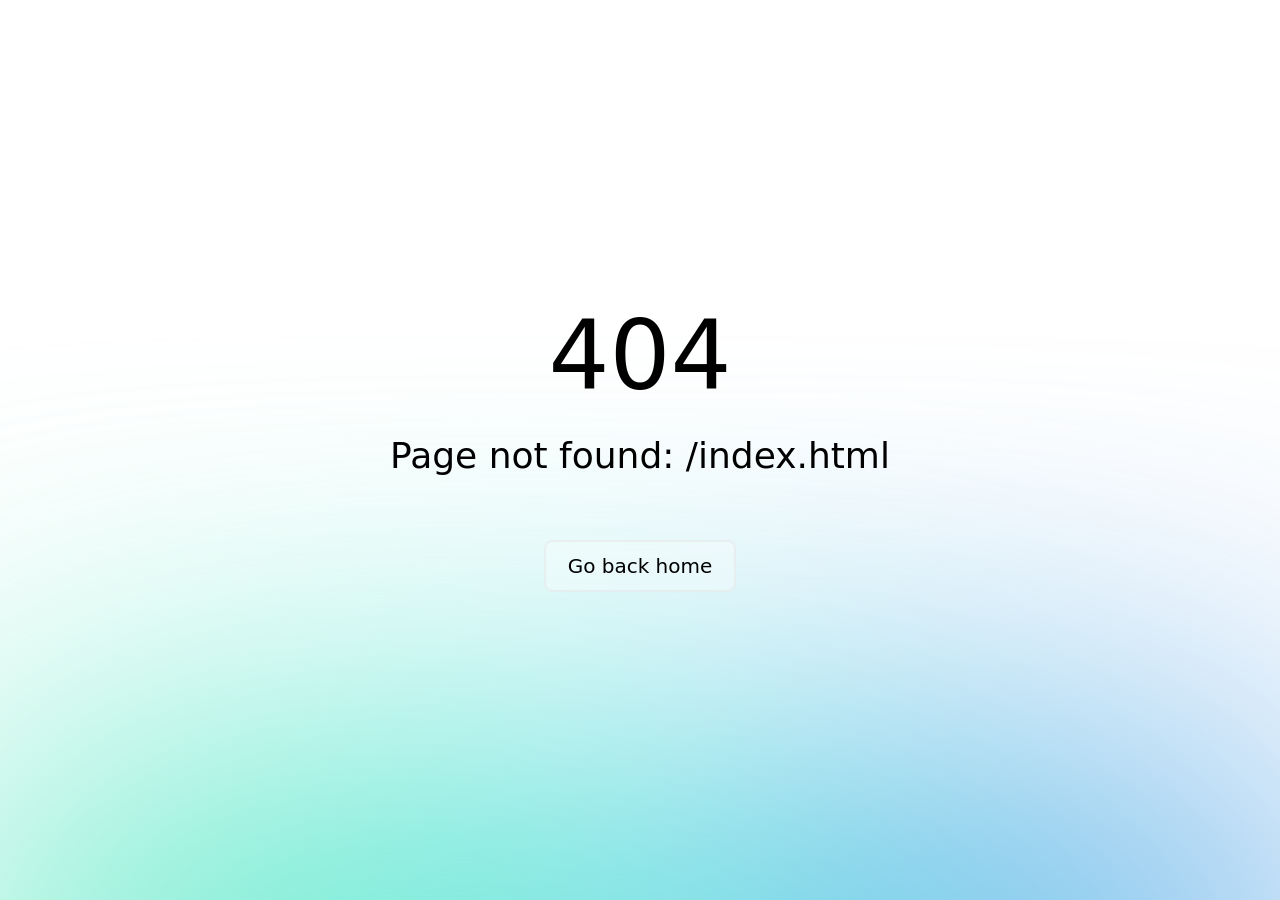
==== index.html @ 63c31cb6 "Update index.html" ====
<!DOCTYPE html><html><head><meta charset="utf-8">
<meta name="viewport" content="width=device-width, initial-scale=1">
<link rel="stylesheet" href="_nuxt/entry.COpcAZkl.css">
<link rel="stylesheet" href="_nuxt/swiper-vue.Bs3d9ZnH.css">
<link rel="modulepreload" as="script" crossorigin href="_nuxt/CPIMTh_-.js">
<link rel="modulepreload" as="script" crossorigin href="_nuxt/CS_v0reC.js">
<link rel="prefetch" as="style" href="_nuxt/default.CSQYp1aR.css">
<link rel="prefetch" as="script" crossorigin href="_nuxt/lCI7fmPB.js">
<link rel="prefetch" as="script" crossorigin href="_nuxt/BzjI3Yoo.js">
<link rel="prefetch" as="script" crossorigin href="_nuxt/MFbvjeHC.js">
<link rel="prefetch" as="style" href="_nuxt/error-404.JekaaCis.css">
<link rel="prefetch" as="script" crossorigin href="_nuxt/CwmjLkwE.js">
<link rel="prefetch" as="script" crossorigin href="_nuxt/D7t2mj_N.js">
<link rel="prefetch" as="script" crossorigin href="_nuxt/DlAUqK2U.js">
<link rel="prefetch" as="style" href="_nuxt/error-500.CNP9nqm1.css">
<link rel="prefetch" as="script" crossorigin href="_nuxt/DkoSssVZ.js">
<script type="module" src="_nuxt/CPIMTh_-.js" crossorigin></script></head><body><div id="__nuxt"></div><div id="teleports"></div><script type="application/json" id="__NUXT_DATA__" data-ssr="false">[{"_errors":1,"serverRendered":2,"data":3,"state":4,"once":5},{},false,{},{},["Set"]]</script>
<script>window.__NUXT__={};window.__NUXT__.config={public:{},app:{baseURL:"/",buildAssetsDir:"/_nuxt/",cdnURL:""}}</script></body></html>
---- _nuxt/entry.COpcAZkl.css ----
*,
:after,
:before {
    --un-rotate: 0;
    --un-rotate-x: 0;
    --un-rotate-y: 0;
    --un-rotate-z: 0;
    --un-scale-x: 1;
    --un-scale-y: 1;
    --un-scale-z: 1;
    --un-skew-x: 0;
    --un-skew-y: 0;
    --un-translate-x: 0;
    --un-translate-y: 0;
    --un-translate-z: 0;
    --un-pan-x: ;
    --un-pan-y: ;
    --un-pinch-zoom: ;
    --un-scroll-snap-strictness: proximity;
    --un-ordinal: ;
    --un-slashed-zero: ;
    --un-numeric-figure: ;
    --un-numeric-spacing: ;
    --un-numeric-fraction: ;
    --un-border-spacing-x: 0;
    --un-border-spacing-y: 0;
    --un-ring-offset-shadow: 0 0 transparent;
    --un-ring-shadow: 0 0 transparent;
    --un-shadow-inset: ;
    --un-shadow: 0 0 transparent;
    --un-ring-inset: ;
    --un-ring-offset-width: 0px;
    --un-ring-offset-color: #fff;
    --un-ring-width: 0px;
    --un-ring-color: rgba(147, 197, 253, .5);
    --un-blur: ;
    --un-brightness: ;
    --un-contrast: ;
    --un-drop-shadow: ;
    --un-grayscale: ;
    --un-hue-rotate: ;
    --un-invert: ;
    --un-saturate: ;
    --un-sepia: ;
    --un-backdrop-blur: ;
    --un-backdrop-brightness: ;
    --un-backdrop-contrast: ;
    --un-backdrop-grayscale: ;
    --un-backdrop-hue-rotate: ;
    --un-backdrop-invert: ;
    --un-backdrop-opacity: ;
    --un-backdrop-saturate: ;
    --un-backdrop-sepia:
}

::backdrop {
    --un-rotate: 0;
    --un-rotate-x: 0;
    --un-rotate-y: 0;
    --un-rotate-z: 0;
    --un-scale-x: 1;
    --un-scale-y: 1;
    --un-scale-z: 1;
    --un-skew-x: 0;
    --un-skew-y: 0;
    --un-translate-x: 0;
    --un-translate-y: 0;
    --un-translate-z: 0;
    --un-pan-x: ;
    --un-pan-y: ;
    --un-pinch-zoom: ;
    --un-scroll-snap-strictness: proximity;
    --un-ordinal: ;
    --un-slashed-zero: ;
    --un-numeric-figure: ;
    --un-numeric-spacing: ;
    --un-numeric-fraction: ;
    --un-border-spacing-x: 0;
    --un-border-spacing-y: 0;
    --un-ring-offset-shadow: 0 0 transparent;
    --un-ring-shadow: 0 0 transparent;
    --un-shadow-inset: ;
    --un-shadow: 0 0 transparent;
    --un-ring-inset: ;
    --un-ring-offset-width: 0px;
    --un-ring-offset-color: #fff;
    --un-ring-width: 0px;
    --un-ring-color: rgba(147, 197, 253, .5);
    --un-blur: ;
    --un-brightness: ;
    --un-contrast: ;
    --un-drop-shadow: ;
    --un-grayscale: ;
    --un-hue-rotate: ;
    --un-invert: ;
    --un-saturate: ;
    --un-sepia: ;
    --un-backdrop-blur: ;
    --un-backdrop-brightness: ;
    --un-backdrop-contrast: ;
    --un-backdrop-grayscale: ;
    --un-backdrop-hue-rotate: ;
    --un-backdrop-invert: ;
    --un-backdrop-opacity: ;
    --un-backdrop-saturate: ;
    --un-backdrop-sepia:
}

.absolute {
    position: absolute
}

.fixed {
    position: fixed
}

.relative {
    position: relative
}

.-bottom-1\/2 {
    bottom: -50%
}

.left-0 {
    left: 0
}

.right-0 {
    right: 0
}

.z-10 {
    z-index: 10
}

.z-20 {
    z-index: 20
}

.grid {
    display: grid
}

.grid-cols-2 {
    grid-template-columns: repeat(2, minmax(0, 1fr))
}

.grid-cols-3 {
    grid-template-columns: repeat(3, minmax(0, 1fr))
}

.float-right {
    float: right
}

.m-0 {
    margin: 0
}

.m-3 {
    margin: .75rem
}

.m20\.951 {
    margin: 5.23775rem
}

.m21\.318 {
    margin: 5.3295rem
}

.mx-2 {
    margin-left: .5rem;
    margin-right: .5rem
}

.mx-3 {
    margin-left: .75rem;
    margin-right: .75rem
}

.mx-7 {
    margin-left: 1.75rem;
    margin-right: 1.75rem
}

.mx-auto {
    margin-left: auto;
    margin-right: auto
}

.my-1 {
    margin-bottom: .25rem;
    margin-top: .25rem
}

.my-2 {
    margin-bottom: .5rem;
    margin-top: .5rem
}

.my-3 {
    margin-bottom: .75rem;
    margin-top: .75rem
}

.my-5 {
    margin-bottom: 1.25rem;
    margin-top: 1.25rem
}

.mb-0 {
    margin-bottom: 0
}

.mb-1 {
    margin-bottom: .25rem
}

.mb-16 {
    margin-bottom: 4rem
}

.mb-2 {
    margin-bottom: .5rem
}

.mb-3 {
    margin-bottom: .75rem
}

.mb-4 {
    margin-bottom: 1rem
}

.mb-6 {
    margin-bottom: 1.5rem
}

.mb-8 {
    margin-bottom: 2rem
}

.me {
    margin-inline-end: 1rem
}

.me-1 {
    margin-inline-end: .25rem
}

.me-2 {
    margin-inline-end: .5rem
}

.me-3 {
    margin-inline-end: .75rem
}

.ms-1 {
    margin-inline-start: .25rem
}

.ms-2 {
    margin-inline-start: .5rem
}

.ms-3 {
    margin-inline-start: .75rem
}

.ms-7 {
    margin-inline-start: 1.75rem
}

.ms-8 {
    margin-inline-start: 2rem
}

.mt-0 {
    margin-top: 0
}

.mt-1 {
    margin-top: .25rem
}

.mt-2 {
    margin-top: .5rem
}

.mt-3 {
    margin-top: .75rem
}

.mt-4 {
    margin-top: 1rem
}

.mt-6 {
    margin-top: 1.5rem
}

.mt-7 {
    margin-top: 1.75rem
}

.block {
    display: block
}

.hidden {
    display: none
}

.h-1\/2 {
    height: 50%
}

.h-auto {
    height: auto
}

.h-screen {
    height: 100vh
}

.h1 {
    height: .25rem
}

.max-w-520px {
    max-width: 520px
}

.min-h-screen {
    min-height: 100vh
}

.w-1\/4 {
    width: 25%
}

.w-full {
    width: 100%
}

.flex {
    display: flex
}

.inline-flex {
    display: inline-flex
}

.flex-1 {
    flex: 1 1 0%
}

.flex-col {
    flex-direction: column
}

.transform {
    transform: translate(var(--un-translate-x)) translateY(var(--un-translate-y)) translateZ(var(--un-translate-z)) rotate(var(--un-rotate)) rotateX(var(--un-rotate-x)) rotateY(var(--un-rotate-y)) rotate(var(--un-rotate-z)) skew(var(--un-skew-x)) skewY(var(--un-skew-y)) scaleX(var(--un-scale-x)) scaleY(var(--un-scale-y)) scaleZ(var(--un-scale-z))
}

.cursor-pointer {
    cursor: pointer
}

.place-content-center {
    place-content: center
}

.items-center {
    align-items: center
}

.justify-center {
    justify-content: center
}

.justify-between {
    justify-content: space-between
}

.justify-around {
    justify-content: space-around
}

.gap-3 {
    gap: .75rem
}

.overflow-hidden {
    overflow: hidden
}

.overflow-y-auto {
    overflow-y: auto
}

.break-all {
    word-break: break-all
}

.border {
    border-width: 1px
}

.border-2 {
    border-width: 2px
}

.border-gray {
    --un-border-opacity: 1;
    border-color: rgba(156, 163, 175, var(--un-border-opacity))
}

.border-pink {
    --un-border-opacity: 1;
    border-color: rgba(244, 114, 182, var(--un-border-opacity))
}

.rounded-sm {
    border-radius: .125rem
}

.rounded-t-md {
    border-top-left-radius: .375rem;
    border-top-right-radius: .375rem
}

.border-solid {
    border-style: solid
}

.bg-black\/5 {
    background-color: #0000000d
}

.bg-gray-50 {
    --un-bg-opacity: 1;
    background-color: rgba(249, 250, 251, var(--un-bg-opacity))
}

.bg-pink-400 {
    --un-bg-opacity: 1;
    background-color: rgba(244, 114, 182, var(--un-bg-opacity))
}

.bg-white {
    --un-bg-opacity: 1;
    background-color: rgba(255, 255, 255, var(--un-bg-opacity))
}

.dark .dark\:bg-black {
    --un-bg-opacity: 1;
    background-color: rgba(0, 0, 0, var(--un-bg-opacity))
}

.dark .dark\:bg-white\/10 {
    background-color: #ffffff1a
}

.hover\:bg-gray-100:hover {
    --un-bg-opacity: 1;
    background-color: rgba(243, 244, 246, var(--un-bg-opacity))
}

.object-contain {
    -o-object-fit: contain;
    object-fit: contain
}

.p-0 {
    padding: 0
}

.p-1 {
    padding: .25rem
}

.p-2 {
    padding: .5rem
}

.p-8 {
    padding: 2rem
}

.px-1 {
    padding-left: .25rem;
    padding-right: .25rem
}

.px-10 {
    padding-left: 2.5rem;
    padding-right: 2.5rem
}

.px-2 {
    padding-left: .5rem;
    padding-right: .5rem
}

.px-4 {
    padding-left: 1rem;
    padding-right: 1rem
}

.px-5 {
    padding-left: 1.25rem;
    padding-right: 1.25rem
}

.px-8 {
    padding-left: 2rem;
    padding-right: 2rem
}

.py-2 {
    padding-bottom: .5rem;
    padding-top: .5rem
}

.py-3 {
    padding-top: .75rem
}

.pb-3,
.py-3 {
    padding-bottom: .75rem
}

.pt-14 {
    padding-top: 3.5rem
}

.pt-3 {
    padding-top: .75rem
}

.text-center {
    text-align: center
}

.text-left {
    text-align: left
}

.text-justify {
    text-align: justify
}

.text-wrap {
    text-wrap: wrap
}

.text-6xl {
    font-size: 3.75rem;
    line-height: 1
}

.text-8xl {
    font-size: 6rem;
    line-height: 1
}

.text-xl {
    font-size: 1.25rem;
    line-height: 1.75rem
}

.font-size-2\.5 {
    font-size: .625rem
}

.font-size-3 {
    font-size: .75rem
}

.font-size-4 {
    font-size: 1rem
}

.font-600 {
    font-weight: 600
}

.font-light {
    font-weight: 300
}

.font-medium {
    font-weight: 500
}

.fw-bold {
    font-weight: 700
}

.leading-tight {
    line-height: 1.25
}

.font-sans {
    font-family: ui-sans-serif, system-ui, -apple-system, BlinkMacSystemFont, Segoe UI, Roboto, Helvetica Neue, Arial, Noto Sans, sans-serif, Apple Color Emoji, Segoe UI Emoji, Segoe UI Symbol, Noto Color Emoji
}

.c-pink,
.text-pink-400 {
    --un-text-opacity: 1;
    color: rgba(244, 114, 182, var(--un-text-opacity))
}

.c-yellow {
    --un-text-opacity: 1;
    color: rgba(250, 204, 21, var(--un-text-opacity))
}

.dark .dark\:text-white,
.text-white {
    --un-text-opacity: 1;
    color: rgba(255, 255, 255, var(--un-text-opacity))
}

.text-black {
    --un-text-opacity: 1;
    color: rgba(0, 0, 0, var(--un-text-opacity))
}

.text-blue {
    --un-text-opacity: 1;
    color: rgba(96, 165, 250, var(--un-text-opacity))
}

.text-gray-500 {
    --un-text-opacity: 1;
    color: rgba(107, 114, 128, var(--un-text-opacity))
}

.hover\:text-gray-900:hover {
    --un-text-opacity: 1;
    color: rgba(17, 24, 39, var(--un-text-opacity))
}

.antialiased {
    -webkit-font-smoothing: antialiased;
    -moz-osx-font-smoothing: grayscale;
    font-smoothing: grayscale
}

.text-shadow {
    --un-text-shadow: 0 0 1px var(--un-text-shadow-color, rgba(0, 0, 0, .2)), 0 0 1px var(--un-text-shadow-color, rgba(1, 0, 5, .1));
    text-shadow: var(--un-text-shadow)
}

.shadow-inset {
    --un-shadow-inset: inset
}

.outline {
    outline-style: solid
}

.transition {
    transition-duration: .15s;
    transition-property: color, background-color, border-color, outline-color, text-decoration-color, fill, stroke, opacity, box-shadow, transform, filter, -webkit-backdrop-filter;
    transition-property: color, background-color, border-color, outline-color, text-decoration-color, fill, stroke, opacity, box-shadow, transform, filter, backdrop-filter;
    transition-property: color, background-color, border-color, outline-color, text-decoration-color, fill, stroke, opacity, box-shadow, transform, filter, backdrop-filter, -webkit-backdrop-filter;
    transition-timing-function: cubic-bezier(.4, 0, .2, 1)
}

.ease-in-out {
    transition-timing-function: cubic-bezier(.4, 0, .2, 1)
}

@media (min-width:640px) {
    .sm\:grid-cols-2 {
        grid-template-columns: repeat(2, minmax(0, 1fr))
    }

    .sm\:grid-cols-3 {
        grid-template-columns: repeat(3, minmax(0, 1fr))
    }

    .sm\:px-0 {
        padding-left: 0;
        padding-right: 0
    }

    .sm\:px-6 {
        padding-left: 1.5rem;
        padding-right: 1.5rem
    }

    .sm\:py-3 {
        padding-bottom: .75rem;
        padding-top: .75rem
    }

    .sm\:text-2xl {
        font-size: 1.5rem;
        line-height: 2rem
    }

    .sm\:text-4xl {
        font-size: 2.25rem;
        line-height: 2.5rem
    }

    .sm\:text-8xl {
        font-size: 6rem;
        line-height: 1
    }

    .sm\:text-xl {
        font-size: 1.25rem;
        line-height: 1.75rem
    }
}

@media (min-width:768px) {
    .md\:grid-cols-2 {
        grid-template-columns: repeat(2, minmax(0, 1fr))
    }

    .md\:grid-cols-3 {
        grid-template-columns: repeat(3, minmax(0, 1fr))
    }
}

@media (min-width:1024px) {
    .lg\:grid-cols-2 {
        grid-template-columns: repeat(2, minmax(0, 1fr))
    }

    .lg\:grid-cols-3 {
        grid-template-columns: repeat(3, minmax(0, 1fr))
    }
}

@media (min-width:1280px) {
    .xl\:grid-cols-2 {
        grid-template-columns: repeat(2, minmax(0, 1fr))
    }

    .xl\:grid-cols-3 {
        grid-template-columns: repeat(3, minmax(0, 1fr))
    }
}

:host,
:root {
    --van-black: #000;
    --van-white: #fff;
    --van-gray-1: #f7f8fa;
    --van-gray-2: #f2f3f5;
    --van-gray-3: #ebedf0;
    --van-gray-4: #dcdee0;
    --van-gray-5: #c8c9cc;
    --van-gray-6: #969799;
    --van-gray-7: #646566;
    --van-gray-8: #323233;
    --van-red: #ee0a24;
    --van-blue: #1989fa;
    --van-orange: #ff976a;
    --van-orange-dark: #ed6a0c;
    --van-orange-light: #fffbe8;
    --van-green: #07c160;
    --van-gradient-red: linear-gradient(90deg, #ff6034, #ee0a24);
    --van-gradient-orange: linear-gradient(90deg, #ffd01e, #ff8917);
    --van-primary-color: var(--van-blue);
    --van-success-color: var(--van-green);
    --van-danger-color: var(--van-red);
    --van-warning-color: var(--van-orange);
    --van-text-color: var(--van-gray-8);
    --van-text-color-2: var(--van-gray-6);
    --van-text-color-3: var(--van-gray-5);
    --van-active-color: var(--van-gray-2);
    --van-active-opacity: .6;
    --van-disabled-opacity: .5;
    --van-background: var(--van-gray-1);
    --van-background-2: var(--van-white);
    --van-background-3: var(--van-white);
    --van-padding-base: 4px;
    --van-padding-xs: 8px;
    --van-padding-sm: 12px;
    --van-padding-md: 16px;
    --van-padding-lg: 24px;
    --van-padding-xl: 32px;
    --van-font-bold: 600;
    --van-font-size-xs: 10px;
    --van-font-size-sm: 12px;
    --van-font-size-md: 14px;
    --van-font-size-lg: 16px;
    --van-line-height-xs: 14px;
    --van-line-height-sm: 18px;
    --van-line-height-md: 20px;
    --van-line-height-lg: 22px;
    --van-base-font: -apple-system, BlinkMacSystemFont, "Helvetica Neue", Helvetica, Segoe UI, Arial, Roboto, "PingFang SC", "miui", "Hiragino Sans GB", "Microsoft Yahei", sans-serif;
    --van-price-font: avenir-heavy, "PingFang SC", helvetica neue, arial, sans-serif;
    --van-duration-base: .3s;
    --van-duration-fast: .2s;
    --van-ease-out: ease-out;
    --van-ease-in: ease-in;
    --van-border-color: var(--van-gray-3);
    --van-border-width: 1px;
    --van-radius-sm: 2px;
    --van-radius-md: 4px;
    --van-radius-lg: 8px;
    --van-radius-max: 999px
}

.van-theme-dark {
    --van-text-color: #f5f5f5;
    --van-text-color-2: #707070;
    --van-text-color-3: #4d4d4d;
    --van-border-color: #3a3a3c;
    --van-active-color: #3a3a3c;
    --van-background: #000;
    --van-background-2: #1c1c1e;
    --van-background-3: #37363b
}

html {
    -webkit-tap-highlight-color: transparent
}

body {
    font-family: var(--van-base-font);
    margin: 0
}

a {
    text-decoration: none
}

button,
input,
textarea {
    color: inherit;
    font: inherit
}

[class*=van-]:focus,
a:focus,
button:focus,
input:focus,
textarea:focus {
    outline: none
}

ol,
ul {
    list-style: none;
    margin: 0;
    padding: 0
}

@keyframes van-slide-up-enter {
    0% {
        transform: translate3d(0, 100%, 0)
    }
}

@keyframes van-slide-up-leave {
    to {
        transform: translate3d(0, 100%, 0)
    }
}

@keyframes van-slide-down-enter {
    0% {
        transform: translate3d(0, -100%, 0)
    }
}

@keyframes van-slide-down-leave {
    to {
        transform: translate3d(0, -100%, 0)
    }
}

@keyframes van-slide-left-enter {
    0% {
        transform: translate3d(-100%, 0, 0)
    }
}

@keyframes van-slide-left-leave {
    to {
        transform: translate3d(-100%, 0, 0)
    }
}

@keyframes van-slide-right-enter {
    0% {
        transform: translate3d(100%, 0, 0)
    }
}

@keyframes van-slide-right-leave {
    to {
        transform: translate3d(100%, 0, 0)
    }
}

@keyframes van-fade-in {
    0% {
        opacity: 0
    }

    to {
        opacity: 1
    }
}

@keyframes van-fade-out {
    0% {
        opacity: 1
    }

    to {
        opacity: 0
    }
}

@keyframes van-rotate {
    0% {
        transform: rotate(0)
    }

    to {
        transform: rotate(1turn)
    }
}

.van-fade-enter-active {
    animation: var(--van-duration-base) van-fade-in both var(--van-ease-out)
}

.van-fade-leave-active {
    animation: var(--van-duration-base) van-fade-out both var(--van-ease-in)
}

.van-slide-up-enter-active {
    animation: van-slide-up-enter var(--van-duration-base) both var(--van-ease-out)
}

.van-slide-up-leave-active {
    animation: van-slide-up-leave var(--van-duration-base) both var(--van-ease-in)
}

.van-slide-down-enter-active {
    animation: van-slide-down-enter var(--van-duration-base) both var(--van-ease-out)
}

.van-slide-down-leave-active {
    animation: van-slide-down-leave var(--van-duration-base) both var(--van-ease-in)
}

.van-slide-left-enter-active {
    animation: van-slide-left-enter var(--van-duration-base) both var(--van-ease-out)
}

.van-slide-left-leave-active {
    animation: van-slide-left-leave var(--van-duration-base) both var(--van-ease-in)
}

.van-slide-right-enter-active {
    animation: van-slide-right-enter var(--van-duration-base) both var(--van-ease-out)
}

.van-slide-right-leave-active {
    animation: van-slide-right-leave var(--van-duration-base) both var(--van-ease-in)
}

.van-clearfix:after {
    clear: both;
    content: "";
    display: table
}

.van-ellipsis {
    overflow: hidden;
    text-overflow: ellipsis;
    white-space: nowrap
}

.van-multi-ellipsis--l2 {
    -webkit-line-clamp: 2
}

.van-multi-ellipsis--l2,
.van-multi-ellipsis--l3 {
    display: -webkit-box;
    line-break: anywhere;
    overflow: hidden;
    text-overflow: ellipsis;
    -webkit-box-orient: vertical
}

.van-multi-ellipsis--l3 {
    -webkit-line-clamp: 3
}

.van-safe-area-top {
    padding-top: env(safe-area-inset-top)
}

.van-safe-area-bottom {
    padding-bottom: env(safe-area-inset-bottom)
}

.van-haptics-feedback {
    cursor: pointer
}

.van-haptics-feedback:active {
    opacity: var(--van-active-opacity)
}

[class*=van-hairline]:after {
    border: 0 solid var(--van-border-color);
    bottom: -50%;
    box-sizing: border-box;
    content: " ";
    left: -50%;
    pointer-events: none;
    position: absolute;
    right: -50%;
    top: -50%;
    transform: scale(.5)
}

.van-hairline,
.van-hairline--bottom,
.van-hairline--left,
.van-hairline--right,
.van-hairline--surround,
.van-hairline--top,
.van-hairline--top-bottom {
    position: relative
}

.van-hairline--top:after {
    border-top-width: var(--van-border-width)
}

.van-hairline--left:after {
    border-left-width: var(--van-border-width)
}

.van-hairline--right:after {
    border-right-width: var(--van-border-width)
}

.van-hairline--bottom:after {
    border-bottom-width: var(--van-border-width)
}

.van-hairline--top-bottom:after,
.van-hairline-unset--top-bottom:after {
    border-width: var(--van-border-width) 0
}

.van-hairline--surround:after {
    border-width: var(--van-border-width)
}

:host,
:root {
    --van-badge-size: 16px;
    --van-badge-color: var(--van-white);
    --van-badge-padding: 0 3px;
    --van-badge-font-size: var(--van-font-size-sm);
    --van-badge-font-weight: var(--van-font-bold);
    --van-badge-border-width: var(--van-border-width);
    --van-badge-background: var(--van-danger-color);
    --van-badge-dot-color: var(--van-danger-color);
    --van-badge-dot-size: 8px;
    --van-badge-font: -apple-system-font, helvetica neue, arial, sans-serif
}

.van-badge {
    background: var(--van-badge-background);
    border: var(--van-badge-border-width) solid var(--van-background-2);
    border-radius: var(--van-radius-max);
    box-sizing: border-box;
    color: var(--van-badge-color);
    display: inline-block;
    font-family: var(--van-badge-font);
    font-size: var(--van-badge-font-size);
    font-weight: var(--van-badge-font-weight);
    line-height: 1.2;
    min-width: var(--van-badge-size);
    padding: var(--van-badge-padding);
    text-align: center
}

.van-badge--fixed {
    position: absolute;
    transform-origin: 100%
}

.van-badge--top-left {
    left: 0;
    top: 0;
    transform: translate(-50%, -50%)
}

.van-badge--top-right {
    right: 0;
    top: 0;
    transform: translate(50%, -50%)
}

.van-badge--bottom-left {
    bottom: 0;
    left: 0;
    transform: translate(-50%, 50%)
}

.van-badge--bottom-right {
    bottom: 0;
    right: 0;
    transform: translate(50%, 50%)
}

.van-badge--dot {
    background: var(--van-badge-dot-color);
    border: none;
    border-radius: 100%;
    height: var(--van-badge-dot-size);
    min-width: 0;
    padding: 0;
    width: var(--van-badge-dot-size)
}

.van-badge__wrapper {
    display: inline-block;
    position: relative
}

.van-icon {
    font: 14px/1 vant-icon;
    font: normal normal normal 14px/1 var(--van-icon-font-family, "vant-icon");
    font-size: inherit;
    position: relative;
    text-rendering: auto;
    -webkit-font-smoothing: antialiased
}

.van-icon,
.van-icon:before {
    display: inline-block
}

.van-icon-arrow-double-left:before {
    content: ""
}

.van-icon-arrow-double-right:before {
    content: ""
}

.van-icon-contact:before {
    content: ""
}

.van-icon-notes:before {
    content: ""
}

.van-icon-records:before {
    content: ""
}

.van-icon-cash-back-record:before {
    content: ""
}

.van-icon-newspaper:before {
    content: ""
}

.van-icon-discount:before {
    content: ""
}

.van-icon-completed:before {
    content: ""
}

.van-icon-user:before {
    content: ""
}

.van-icon-description:before {
    content: ""
}

.van-icon-list-switch:before {
    content: ""
}

.van-icon-list-switching:before {
    content: ""
}

.van-icon-link-o:before {
    content: ""
}

.van-icon-miniprogram-o:before {
    content: ""
}

.van-icon-qq:before {
    content: ""
}

.van-icon-wechat-moments:before {
    content: ""
}

.van-icon-weibo:before {
    content: ""
}

.van-icon-cash-o:before {
    content: ""
}

.van-icon-guide-o:before {
    content: ""
}

.van-icon-invitation:before {
    content: ""
}

.van-icon-shield-o:before {
    content: ""
}

.van-icon-exchange:before {
    content: ""
}

.van-icon-eye:before {
    content: ""
}

.van-icon-enlarge:before {
    content: ""
}

.van-icon-expand-o:before {
    content: ""
}

.van-icon-eye-o:before {
    content: ""
}

.van-icon-expand:before {
    content: ""
}

.van-icon-filter-o:before {
    content: ""
}

.van-icon-fire:before {
    content: ""
}

.van-icon-fail:before {
    content: ""
}

.van-icon-failure:before {
    content: ""
}

.van-icon-fire-o:before {
    content: ""
}

.van-icon-flag-o:before {
    content: ""
}

.van-icon-font:before {
    content: ""
}

.van-icon-font-o:before {
    content: ""
}

.van-icon-gem-o:before {
    content: ""
}

.van-icon-flower-o:before {
    content: ""
}

.van-icon-gem:before {
    content: ""
}

.van-icon-gift-card:before {
    content: ""
}

.van-icon-friends:before {
    content: ""
}

.van-icon-friends-o:before {
    content: ""
}

.van-icon-gold-coin:before {
    content: ""
}

.van-icon-gold-coin-o:before {
    content: ""
}

.van-icon-good-job-o:before {
    content: ""
}

.van-icon-gift:before {
    content: ""
}

.van-icon-gift-o:before {
    content: ""
}

.van-icon-gift-card-o:before {
    content: ""
}

.van-icon-good-job:before {
    content: ""
}

.van-icon-home-o:before {
    content: ""
}

.van-icon-goods-collect:before {
    content: ""
}

.van-icon-graphic:before {
    content: ""
}

.van-icon-goods-collect-o:before {
    content: ""
}

.van-icon-hot-o:before {
    content: ""
}

.van-icon-info:before {
    content: ""
}

.van-icon-hotel-o:before {
    content: ""
}

.van-icon-info-o:before {
    content: ""
}

.van-icon-hot-sale-o:before {
    content: ""
}

.van-icon-hot:before {
    content: ""
}

.van-icon-like:before {
    content: ""
}

.van-icon-idcard:before {
    content: ""
}

.van-icon-like-o:before {
    content: ""
}

.van-icon-hot-sale:before {
    content: ""
}

.van-icon-location-o:before {
    content: ""
}

.van-icon-location:before {
    content: ""
}

.van-icon-label:before {
    content: ""
}

.van-icon-lock:before {
    content: ""
}

.van-icon-label-o:before {
    content: ""
}

.van-icon-map-marked:before {
    content: ""
}

.van-icon-logistics:before {
    content: ""
}

.van-icon-manager:before {
    content: ""
}

.van-icon-more:before {
    content: ""
}

.van-icon-live:before {
    content: ""
}

.van-icon-manager-o:before {
    content: ""
}

.van-icon-medal:before {
    content: ""
}

.van-icon-more-o:before {
    content: ""
}

.van-icon-music-o:before {
    content: ""
}

.van-icon-music:before {
    content: ""
}

.van-icon-new-arrival-o:before {
    content: ""
}

.van-icon-medal-o:before {
    content: ""
}

.van-icon-new-o:before {
    content: ""
}

.van-icon-free-postage:before {
    content: ""
}

.van-icon-newspaper-o:before {
    content: ""
}

.van-icon-new-arrival:before {
    content: ""
}

.van-icon-minus:before {
    content: ""
}

.van-icon-orders-o:before {
    content: ""
}

.van-icon-new:before {
    content: ""
}

.van-icon-paid:before {
    content: ""
}

.van-icon-notes-o:before {
    content: ""
}

.van-icon-other-pay:before {
    content: ""
}

.van-icon-pause-circle:before {
    content: ""
}

.van-icon-pause:before {
    content: ""
}

.van-icon-pause-circle-o:before {
    content: ""
}

.van-icon-peer-pay:before {
    content: ""
}

.van-icon-pending-payment:before {
    content: ""
}

.van-icon-passed:before {
    content: ""
}

.van-icon-plus:before {
    content: ""
}

.van-icon-phone-circle-o:before {
    content: ""
}

.van-icon-phone-o:before {
    content: ""
}

.van-icon-printer:before {
    content: ""
}

.van-icon-photo-fail:before {
    content: ""
}

.van-icon-phone:before {
    content: ""
}

.van-icon-photo-o:before {
    content: ""
}

.van-icon-play-circle:before {
    content: ""
}

.van-icon-play:before {
    content: ""
}

.van-icon-phone-circle:before {
    content: ""
}

.van-icon-point-gift-o:before {
    content: ""
}

.van-icon-point-gift:before {
    content: ""
}

.van-icon-play-circle-o:before {
    content: ""
}

.van-icon-shrink:before {
    content: ""
}

.van-icon-photo:before {
    content: ""
}

.van-icon-qr:before {
    content: ""
}

.van-icon-qr-invalid:before {
    content: ""
}

.van-icon-question-o:before {
    content: ""
}

.van-icon-revoke:before {
    content: ""
}

.van-icon-replay:before {
    content: ""
}

.van-icon-service:before {
    content: ""
}

.van-icon-question:before {
    content: ""
}

.van-icon-search:before {
    content: ""
}

.van-icon-refund-o:before {
    content: ""
}

.van-icon-service-o:before {
    content: ""
}

.van-icon-scan:before {
    content: ""
}

.van-icon-share:before {
    content: ""
}

.van-icon-send-gift-o:before {
    content: ""
}

.van-icon-share-o:before {
    content: ""
}

.van-icon-setting:before {
    content: ""
}

.van-icon-points:before {
    content: ""
}

.van-icon-photograph:before {
    content: ""
}

.van-icon-shop:before {
    content: ""
}

.van-icon-shop-o:before {
    content: ""
}

.van-icon-shop-collect-o:before {
    content: ""
}

.van-icon-shop-collect:before {
    content: ""
}

.van-icon-smile:before {
    content: ""
}

.van-icon-shopping-cart-o:before {
    content: ""
}

.van-icon-sign:before {
    content: ""
}

.van-icon-sort:before {
    content: ""
}

.van-icon-star-o:before {
    content: ""
}

.van-icon-smile-comment-o:before {
    content: ""
}

.van-icon-stop:before {
    content: ""
}

.van-icon-stop-circle-o:before {
    content: ""
}

.van-icon-smile-o:before {
    content: ""
}

.van-icon-star:before {
    content: ""
}

.van-icon-success:before {
    content: ""
}

.van-icon-stop-circle:before {
    content: ""
}

.van-icon-records-o:before {
    content: ""
}

.van-icon-shopping-cart:before {
    content: ""
}

.van-icon-tosend:before {
    content: ""
}

.van-icon-todo-list:before {
    content: ""
}

.van-icon-thumb-circle-o:before {
    content: ""
}

.van-icon-thumb-circle:before {
    content: ""
}

.van-icon-umbrella-circle:before {
    content: ""
}

.van-icon-underway:before {
    content: ""
}

.van-icon-upgrade:before {
    content: ""
}

.van-icon-todo-list-o:before {
    content: ""
}

.van-icon-tv-o:before {
    content: ""
}

.van-icon-underway-o:before {
    content: ""
}

.van-icon-user-o:before {
    content: ""
}

.van-icon-vip-card-o:before {
    content: ""
}

.van-icon-vip-card:before {
    content: ""
}

.van-icon-send-gift:before {
    content: ""
}

.van-icon-wap-home:before {
    content: ""
}

.van-icon-wap-nav:before {
    content: ""
}

.van-icon-volume-o:before {
    content: ""
}

.van-icon-video:before {
    content: ""
}

.van-icon-wap-home-o:before {
    content: ""
}

.van-icon-volume:before {
    content: ""
}

.van-icon-warning:before {
    content: ""
}

.van-icon-weapp-nav:before {
    content: ""
}

.van-icon-wechat-pay:before {
    content: ""
}

.van-icon-warning-o:before {
    content: ""
}

.van-icon-wechat:before {
    content: ""
}

.van-icon-setting-o:before {
    content: ""
}

.van-icon-youzan-shield:before {
    content: ""
}

.van-icon-warn-o:before {
    content: ""
}

.van-icon-smile-comment:before {
    content: ""
}

.van-icon-user-circle-o:before {
    content: ""
}

.van-icon-video-o:before {
    content: ""
}

.van-icon-add-square:before {
    content: ""
}

.van-icon-add:before {
    content: ""
}

.van-icon-arrow-down:before {
    content: ""
}

.van-icon-arrow-up:before {
    content: ""
}

.van-icon-arrow:before {
    content: ""
}

.van-icon-after-sale:before {
    content: ""
}

.van-icon-add-o:before {
    content: ""
}

.van-icon-alipay:before {
    content: ""
}

.van-icon-ascending:before {
    content: ""
}

.van-icon-apps-o:before {
    content: ""
}

.van-icon-aim:before {
    content: ""
}

.van-icon-award:before {
    content: ""
}

.van-icon-arrow-left:before {
    content: ""
}

.van-icon-award-o:before {
    content: ""
}

.van-icon-audio:before {
    content: ""
}

.van-icon-bag-o:before {
    content: ""
}

.van-icon-balance-list:before {
    content: ""
}

.van-icon-back-top:before {
    content: ""
}

.van-icon-bag:before {
    content: ""
}

.van-icon-balance-pay:before {
    content: ""
}

.van-icon-balance-o:before {
    content: ""
}

.van-icon-bar-chart-o:before {
    content: ""
}

.van-icon-bars:before {
    content: ""
}

.van-icon-balance-list-o:before {
    content: ""
}

.van-icon-birthday-cake-o:before {
    content: ""
}

.van-icon-bookmark:before {
    content: ""
}

.van-icon-bill:before {
    content: ""
}

.van-icon-bell:before {
    content: ""
}

.van-icon-browsing-history-o:before {
    content: ""
}

.van-icon-browsing-history:before {
    content: ""
}

.van-icon-bookmark-o:before {
    content: ""
}

.van-icon-bulb-o:before {
    content: ""
}

.van-icon-bullhorn-o:before {
    content: ""
}

.van-icon-bill-o:before {
    content: ""
}

.van-icon-calendar-o:before {
    content: ""
}

.van-icon-brush-o:before {
    content: ""
}

.van-icon-card:before {
    content: ""
}

.van-icon-cart-o:before {
    content: ""
}

.van-icon-cart-circle:before {
    content: ""
}

.van-icon-cart-circle-o:before {
    content: ""
}

.van-icon-cart:before {
    content: ""
}

.van-icon-cash-on-deliver:before {
    content: ""
}

.van-icon-cash-back-record-o:before {
    content: ""
}

.van-icon-cashier-o:before {
    content: ""
}

.van-icon-chart-trending-o:before {
    content: ""
}

.van-icon-certificate:before {
    content: ""
}

.van-icon-chat:before {
    content: ""
}

.van-icon-clear:before {
    content: ""
}

.van-icon-chat-o:before {
    content: ""
}

.van-icon-checked:before {
    content: ""
}

.van-icon-clock:before {
    content: ""
}

.van-icon-clock-o:before {
    content: ""
}

.van-icon-close:before {
    content: ""
}

.van-icon-closed-eye:before {
    content: ""
}

.van-icon-circle:before {
    content: ""
}

.van-icon-cluster-o:before {
    content: ""
}

.van-icon-column:before {
    content: ""
}

.van-icon-comment-circle-o:before {
    content: ""
}

.van-icon-cluster:before {
    content: ""
}

.van-icon-comment:before {
    content: ""
}

.van-icon-comment-o:before {
    content: ""
}

.van-icon-comment-circle:before {
    content: ""
}

.van-icon-completed-o:before {
    content: ""
}

.van-icon-credit-pay:before {
    content: ""
}

.van-icon-coupon:before {
    content: ""
}

.van-icon-debit-pay:before {
    content: ""
}

.van-icon-coupon-o:before {
    content: ""
}

.van-icon-contact-o:before {
    content: ""
}

.van-icon-descending:before {
    content: ""
}

.van-icon-desktop-o:before {
    content: ""
}

.van-icon-diamond-o:before {
    content: ""
}

.van-icon-description-o:before {
    content: ""
}

.van-icon-delete:before {
    content: ""
}

.van-icon-diamond:before {
    content: ""
}

.van-icon-delete-o:before {
    content: ""
}

.van-icon-cross:before {
    content: ""
}

.van-icon-edit:before {
    content: ""
}

.van-icon-ellipsis:before {
    content: ""
}

.van-icon-down:before {
    content: ""
}

.van-icon-discount-o:before {
    content: ""
}

.van-icon-ecard-pay:before {
    content: ""
}

.van-icon-envelop-o:before {
    content: ""
}

@font-face {
    font-display: auto;
    font-family: vant-icon;
    font-style: normal;
    font-weight: 400;
    src: url([data-uri]) format("woff2"), url(//at.alicdn.com/t/c/font_2553510_ciljc7axaw7.woff?t=1705587463221) format("woff")
}

.van-icon__image {
    display: block;
    height: 1em;
    -o-object-fit: contain;
    object-fit: contain;
    width: 1em
}

:host,
:root {
    --van-overlay-z-index: 1;
    --van-overlay-background: rgba(0, 0, 0, .7)
}

.van-overlay {
    background: var(--van-overlay-background);
    height: 100%;
    left: 0;
    position: fixed;
    top: 0;
    width: 100%;
    z-index: var(--van-overlay-z-index)
}

:host,
:root {
    --van-popup-background: var(--van-background-2);
    --van-popup-transition: transform var(--van-duration-base);
    --van-popup-round-radius: 16px;
    --van-popup-close-icon-size: 22px;
    --van-popup-close-icon-color: var(--van-gray-5);
    --van-popup-close-icon-margin: 16px;
    --van-popup-close-icon-z-index: 1
}

.van-overflow-hidden {
    overflow: hidden !important
}

.van-popup {
    background: var(--van-popup-background);
    box-sizing: border-box;
    max-height: 100%;
    overflow-y: auto;
    position: fixed;
    transition: var(--van-popup-transition);
    -webkit-overflow-scrolling: touch
}

.van-popup--center {
    left: 0;
    margin: 0 auto;
    max-width: calc(100vw - var(--van-padding-md)*2);
    right: 0;
    top: 50%;
    transform: translateY(-50%);
    width: -moz-fit-content;
    width: fit-content
}

.van-popup--center.van-popup--round {
    border-radius: var(--van-popup-round-radius)
}

.van-popup--top {
    left: 0;
    top: 0;
    width: 100%
}

.van-popup--top.van-popup--round {
    border-radius: 0 0 var(--van-popup-round-radius) var(--van-popup-round-radius)
}

.van-popup--right {
    right: 0;
    top: 50%;
    transform: translate3d(0, -50%, 0)
}

.van-popup--right.van-popup--round {
    border-radius: var(--van-popup-round-radius) 0 0 var(--van-popup-round-radius)
}

.van-popup--bottom {
    bottom: 0;
    left: 0;
    width: 100%
}

.van-popup--bottom.van-popup--round {
    border-radius: var(--van-popup-round-radius) var(--van-popup-round-radius) 0 0
}

.van-popup--left {
    left: 0;
    top: 50%;
    transform: translate3d(0, -50%, 0)
}

.van-popup--left.van-popup--round {
    border-radius: 0 var(--van-popup-round-radius) var(--van-popup-round-radius) 0
}

.van-popup-slide-bottom-enter-active,
.van-popup-slide-left-enter-active,
.van-popup-slide-right-enter-active,
.van-popup-slide-top-enter-active {
    transition-timing-function: var(--van-ease-out)
}

.van-popup-slide-bottom-leave-active,
.van-popup-slide-left-leave-active,
.van-popup-slide-right-leave-active,
.van-popup-slide-top-leave-active {
    transition-timing-function: var(--van-ease-in)
}

.van-popup-slide-top-enter-from,
.van-popup-slide-top-leave-active {
    transform: translate3d(0, -100%, 0)
}

.van-popup-slide-right-enter-from,
.van-popup-slide-right-leave-active {
    transform: translate3d(100%, -50%, 0)
}

.van-popup-slide-bottom-enter-from,
.van-popup-slide-bottom-leave-active {
    transform: translate3d(0, 100%, 0)
}

.van-popup-slide-left-enter-from,
.van-popup-slide-left-leave-active {
    transform: translate3d(-100%, -50%, 0)
}

.van-popup__close-icon {
    color: var(--van-popup-close-icon-color);
    font-size: var(--van-popup-close-icon-size);
    position: absolute;
    z-index: var(--van-popup-close-icon-z-index)
}

.van-popup__close-icon--top-left {
    left: var(--van-popup-close-icon-margin);
    top: var(--van-popup-close-icon-margin)
}

.van-popup__close-icon--top-right {
    right: var(--van-popup-close-icon-margin);
    top: var(--van-popup-close-icon-margin)
}

.van-popup__close-icon--bottom-left {
    bottom: var(--van-popup-close-icon-margin);
    left: var(--van-popup-close-icon-margin)
}

.van-popup__close-icon--bottom-right {
    bottom: var(--van-popup-close-icon-margin);
    right: var(--van-popup-close-icon-margin)
}

:host,
:root {
    --van-notify-text-color: var(--van-white);
    --van-notify-padding: var(--van-padding-xs) var(--van-padding-md);
    --van-notify-font-size: var(--van-font-size-md);
    --van-notify-line-height: var(--van-line-height-md);
    --van-notify-primary-background: var(--van-primary-color);
    --van-notify-success-background: var(--van-success-color);
    --van-notify-danger-background: var(--van-danger-color);
    --van-notify-warning-background: var(--van-warning-color)
}

.van-notify {
    align-items: center;
    box-sizing: border-box;
    color: var(--van-notify-text-color);
    display: flex;
    font-size: var(--van-notify-font-size);
    justify-content: center;
    line-height: var(--van-notify-line-height);
    padding: var(--van-notify-padding);
    text-align: center;
    white-space: pre-wrap;
    word-wrap: break-word
}

.van-notify--primary {
    background: var(--van-notify-primary-background)
}

.van-notify--success {
    background: var(--van-notify-success-background)
}

.van-notify--danger {
    background: var(--van-notify-danger-background)
}

.van-notify--warning {
    background: var(--van-notify-warning-background)
}

:host,
:root {
    --van-action-bar-background: var(--van-background-2);
    --van-action-bar-height: 50px
}

.van-action-bar {
    align-items: center;
    background: var(--van-action-bar-background);
    bottom: 0;
    box-sizing: content-box;
    display: flex;
    height: var(--van-action-bar-height);
    left: 0;
    position: fixed;
    right: 0
}

:host,
:root {
    --van-loading-text-color: var(--van-text-color-2);
    --van-loading-text-font-size: var(--van-font-size-md);
    --van-loading-spinner-color: var(--van-gray-5);
    --van-loading-spinner-size: 30px;
    --van-loading-spinner-duration: .8s
}

.van-loading {
    color: var(--van-loading-spinner-color);
    font-size: 0
}

.van-loading,
.van-loading__spinner {
    position: relative;
    vertical-align: middle
}

.van-loading__spinner {
    animation: van-rotate var(--van-loading-spinner-duration) linear infinite;
    display: inline-block;
    height: var(--van-loading-spinner-size);
    max-height: 100%;
    max-width: 100%;
    width: var(--van-loading-spinner-size)
}

.van-loading__spinner--spinner {
    animation-timing-function: steps(12)
}

.van-loading__spinner--circular {
    animation-duration: 2s
}

.van-loading__line {
    height: 100%;
    left: 0;
    position: absolute;
    top: 0;
    width: 100%
}

.van-loading__line:before {
    background-color: currentColor;
    border-radius: 40%;
    content: " ";
    display: block;
    height: 25%;
    margin: 0 auto;
    width: 2px
}

.van-loading__circular {
    display: block;
    height: 100%;
    width: 100%
}

.van-loading__circular circle {
    animation: van-circular 1.5s ease-in-out infinite;
    stroke: currentColor;
    stroke-width: 3;
    stroke-linecap: round
}

.van-loading__text {
    color: var(--van-loading-text-color);
    display: inline-block;
    font-size: var(--van-loading-text-font-size);
    margin-left: var(--van-padding-xs);
    vertical-align: middle
}

.van-loading--vertical {
    align-items: center;
    display: flex;
    flex-direction: column
}

.van-loading--vertical .van-loading__text {
    margin: var(--van-padding-xs) 0 0
}

@keyframes van-circular {
    0% {
        stroke-dasharray: 1, 200;
        stroke-dashoffset: 0
    }

    50% {
        stroke-dasharray: 90, 150;
        stroke-dashoffset: -40
    }

    to {
        stroke-dasharray: 90, 150;
        stroke-dashoffset: -120
    }
}

.van-loading__line--1 {
    opacity: 1;
    transform: rotate(30deg)
}

.van-loading__line--2 {
    opacity: .9375;
    transform: rotate(60deg)
}

.van-loading__line--3 {
    opacity: .875;
    transform: rotate(90deg)
}

.van-loading__line--4 {
    opacity: .8125;
    transform: rotate(120deg)
}

.van-loading__line--5 {
    opacity: .75;
    transform: rotate(150deg)
}

.van-loading__line--6 {
    opacity: .6875;
    transform: rotate(180deg)
}

.van-loading__line--7 {
    opacity: .625;
    transform: rotate(210deg)
}

.van-loading__line--8 {
    opacity: .5625;
    transform: rotate(240deg)
}

.van-loading__line--9 {
    opacity: .5;
    transform: rotate(270deg)
}

.van-loading__line--10 {
    opacity: .4375;
    transform: rotate(300deg)
}

.van-loading__line--11 {
    opacity: .375;
    transform: rotate(330deg)
}

.van-loading__line--12 {
    opacity: .3125;
    transform: rotate(1turn)
}

:host,
:root {
    --van-button-mini-height: 24px;
    --van-button-mini-padding: 0 var(--van-padding-base);
    --van-button-mini-font-size: var(--van-font-size-xs);
    --van-button-small-height: 32px;
    --van-button-small-padding: 0 var(--van-padding-xs);
    --van-button-small-font-size: var(--van-font-size-sm);
    --van-button-normal-padding: 0 15px;
    --van-button-normal-font-size: var(--van-font-size-md);
    --van-button-large-height: 50px;
    --van-button-default-height: 44px;
    --van-button-default-line-height: 1.2;
    --van-button-default-font-size: var(--van-font-size-lg);
    --van-button-default-color: var(--van-text-color);
    --van-button-default-background: var(--van-background-2);
    --van-button-default-border-color: var(--van-gray-4);
    --van-button-primary-color: var(--van-white);
    --van-button-primary-background: var(--van-primary-color);
    --van-button-primary-border-color: var(--van-primary-color);
    --van-button-success-color: var(--van-white);
    --van-button-success-background: var(--van-success-color);
    --van-button-success-border-color: var(--van-success-color);
    --van-button-danger-color: var(--van-white);
    --van-button-danger-background: var(--van-danger-color);
    --van-button-danger-border-color: var(--van-danger-color);
    --van-button-warning-color: var(--van-white);
    --van-button-warning-background: var(--van-warning-color);
    --van-button-warning-border-color: var(--van-warning-color);
    --van-button-border-width: var(--van-border-width);
    --van-button-radius: var(--van-radius-md);
    --van-button-round-radius: var(--van-radius-max);
    --van-button-plain-background: var(--van-white);
    --van-button-disabled-opacity: var(--van-disabled-opacity);
    --van-button-icon-size: 1.2em;
    --van-button-loading-icon-size: 20px
}

.van-theme-dark {
    --van-button-plain-background: transparent
}

.van-button {
    -webkit-appearance: none;
    border-radius: var(--van-button-radius);
    box-sizing: border-box;
    cursor: pointer;
    display: inline-block;
    font-size: var(--van-button-default-font-size);
    height: var(--van-button-default-height);
    line-height: var(--van-button-default-line-height);
    margin: 0;
    padding: 0;
    position: relative;
    text-align: center;
    transition: opacity var(--van-duration-fast);
    -webkit-font-smoothing: auto
}

.van-button:before {
    background: var(--van-black);
    border: inherit;
    border-color: var(--van-black);
    border-radius: inherit;
    content: " ";
    height: 100%;
    left: 50%;
    opacity: 0;
    position: absolute;
    top: 50%;
    transform: translate(-50%, -50%);
    width: 100%
}

.van-button:active:before {
    opacity: .1
}

.van-button--disabled:before,
.van-button--loading:before {
    display: none
}

.van-button--default {
    background: var(--van-button-default-background);
    border: var(--van-button-border-width) solid var(--van-button-default-border-color);
    color: var(--van-button-default-color)
}

.van-button--primary {
    background: var(--van-button-primary-background);
    border: var(--van-button-border-width) solid var(--van-button-primary-border-color);
    color: var(--van-button-primary-color)
}

.van-button--success {
    background: var(--van-button-success-background);
    border: var(--van-button-border-width) solid var(--van-button-success-border-color);
    color: var(--van-button-success-color)
}

.van-button--danger {
    background: var(--van-button-danger-background);
    border: var(--van-button-border-width) solid var(--van-button-danger-border-color);
    color: var(--van-button-danger-color)
}

.van-button--warning {
    background: var(--van-button-warning-background);
    border: var(--van-button-border-width) solid var(--van-button-warning-border-color);
    color: var(--van-button-warning-color)
}

.van-button--plain {
    background: var(--van-button-plain-background)
}

.van-button--plain.van-button--primary {
    color: var(--van-button-primary-background)
}

.van-button--plain.van-button--success {
    color: var(--van-button-success-background)
}

.van-button--plain.van-button--danger {
    color: var(--van-button-danger-background)
}

.van-button--plain.van-button--warning {
    color: var(--van-button-warning-background)
}

.van-button--large {
    height: var(--van-button-large-height);
    width: 100%
}

.van-button--normal {
    font-size: var(--van-button-normal-font-size);
    padding: var(--van-button-normal-padding)
}

.van-button--small {
    font-size: var(--van-button-small-font-size);
    height: var(--van-button-small-height);
    padding: var(--van-button-small-padding)
}

.van-button__loading {
    color: inherit;
    font-size: inherit
}

.van-button__loading .van-loading__spinner {
    color: currentColor;
    height: var(--van-button-loading-icon-size);
    width: var(--van-button-loading-icon-size)
}

.van-button--mini {
    font-size: var(--van-button-mini-font-size);
    height: var(--van-button-mini-height);
    padding: var(--van-button-mini-padding)
}

.van-button--mini+.van-button--mini {
    margin-left: var(--van-padding-base)
}

.van-button--block {
    display: block;
    width: 100%
}

.van-button--disabled {
    cursor: not-allowed;
    opacity: var(--van-button-disabled-opacity)
}

.van-button--loading {
    cursor: default
}

.van-button--round {
    border-radius: var(--van-button-round-radius)
}

.van-button--square {
    border-radius: 0
}

.van-button__content {
    align-items: center;
    display: flex;
    height: 100%;
    justify-content: center
}

.van-button__content:before {
    content: " "
}

.van-button__icon {
    font-size: var(--van-button-icon-size);
    line-height: inherit
}

.van-button__icon+.van-button__text,
.van-button__loading+.van-button__text,
.van-button__text+.van-button__icon,
.van-button__text+.van-button__loading {
    margin-left: var(--van-padding-base)
}

.van-button--hairline {
    border-width: 0
}

.van-button--hairline:after {
    border-color: inherit;
    border-radius: calc(var(--van-button-radius)*2)
}

.van-button--hairline.van-button--round:after {
    border-radius: var(--van-button-round-radius)
}

.van-button--hairline.van-button--square:after {
    border-radius: 0
}

:host,
:root {
    --van-action-bar-button-height: 40px;
    --van-action-bar-button-warning-color: var(--van-gradient-orange);
    --van-action-bar-button-danger-color: var(--van-gradient-red)
}

.van-action-bar-button {
    border: none;
    border-radius: 0;
    flex: 1;
    font-size: var(--van-font-size-md);
    font-weight: var(--van-font-bold);
    height: var(--van-action-bar-button-height)
}

.van-action-bar-button--first {
    border-bottom-left-radius: var(--van-radius-max);
    border-top-left-radius: var(--van-radius-max);
    margin-left: 5px
}

.van-action-bar-button--last {
    border-bottom-right-radius: var(--van-radius-max);
    border-top-right-radius: var(--van-radius-max);
    margin-right: 5px
}

.van-action-bar-button--warning {
    background: var(--van-action-bar-button-warning-color)
}

.van-action-bar-button--danger {
    background: var(--van-action-bar-button-danger-color)
}

@media (max-width:321px) {
    .van-action-bar-button {
        font-size: 13px
    }
}

:host,
:root {
    --van-dialog-width: 320px;
    --van-dialog-small-screen-width: 90%;
    --van-dialog-font-size: var(--van-font-size-lg);
    --van-dialog-transition: var(--van-duration-base);
    --van-dialog-radius: 16px;
    --van-dialog-background: var(--van-background-2);
    --van-dialog-header-font-weight: var(--van-font-bold);
    --van-dialog-header-line-height: 24px;
    --van-dialog-header-padding-top: 26px;
    --van-dialog-header-isolated-padding: var(--van-padding-lg) 0;
    --van-dialog-message-padding: var(--van-padding-lg);
    --van-dialog-message-font-size: var(--van-font-size-md);
    --van-dialog-message-line-height: var(--van-line-height-md);
    --van-dialog-message-max-height: 60vh;
    --van-dialog-has-title-message-text-color: var(--van-gray-7);
    --van-dialog-has-title-message-padding-top: var(--van-padding-xs);
    --van-dialog-button-height: 48px;
    --van-dialog-round-button-height: 36px;
    --van-dialog-confirm-button-text-color: var(--van-primary-color)
}

.van-dialog {
    backface-visibility: hidden;
    background: var(--van-dialog-background);
    border-radius: var(--van-dialog-radius);
    font-size: var(--van-dialog-font-size);
    overflow: hidden;
    top: 45%;
    transition: var(--van-dialog-transition);
    transition-property: transform, opacity;
    width: var(--van-dialog-width)
}

@media (max-width:321px) {
    .van-dialog {
        width: var(--van-dialog-small-screen-width)
    }
}

.van-dialog__header {
    color: var(--van-text-color);
    font-weight: var(--van-dialog-header-font-weight);
    line-height: var(--van-dialog-header-line-height);
    padding-top: var(--van-dialog-header-padding-top);
    text-align: center
}

.van-dialog__header--isolated {
    padding: var(--van-dialog-header-isolated-padding)
}

.van-dialog__content--isolated {
    align-items: center;
    display: flex;
    min-height: 104px
}

.van-dialog__message {
    color: var(--van-text-color);
    flex: 1;
    font-size: var(--van-dialog-message-font-size);
    line-height: var(--van-dialog-message-line-height);
    max-height: var(--van-dialog-message-max-height);
    overflow-y: auto;
    padding: 26px var(--van-dialog-message-padding);
    text-align: center;
    white-space: pre-wrap;
    word-wrap: break-word;
    -webkit-overflow-scrolling: touch
}

.van-dialog__message--has-title {
    color: var(--van-dialog-has-title-message-text-color);
    padding-top: var(--van-dialog-has-title-message-padding-top)
}

.van-dialog__message--left {
    text-align: left
}

.van-dialog__message--right {
    text-align: right
}

.van-dialog__message--justify {
    text-align: justify
}

.van-dialog__footer {
    display: flex;
    overflow: hidden;
    -webkit-user-select: none;
    -moz-user-select: none;
    user-select: none
}

.van-dialog__cancel,
.van-dialog__confirm {
    border: 0;
    border-radius: 0;
    flex: 1;
    height: var(--van-dialog-button-height);
    margin: 0
}

.van-dialog__confirm,
.van-dialog__confirm:active {
    color: var(--van-dialog-confirm-button-text-color)
}

.van-dialog--round-button .van-dialog__footer {
    height: auto;
    padding: var(--van-padding-xs) var(--van-padding-lg) var(--van-padding-md);
    position: relative
}

.van-dialog--round-button .van-dialog__message {
    color: var(--van-text-color);
    padding-bottom: var(--van-padding-md)
}

.van-dialog--round-button .van-dialog__cancel,
.van-dialog--round-button .van-dialog__confirm {
    height: var(--van-dialog-round-button-height)
}

.van-dialog--round-button .van-dialog__confirm {
    color: var(--van-white)
}

.van-dialog--round-button .van-action-bar-button--first {
    border-bottom-left-radius: var(--van-radius-max);
    border-top-left-radius: var(--van-radius-max)
}

.van-dialog--round-button .van-action-bar-button--last {
    border-bottom-right-radius: var(--van-radius-max);
    border-top-right-radius: var(--van-radius-max)
}

.van-dialog-bounce-enter-from {
    opacity: 0;
    transform: translate3d(0, -50%, 0) scale(.7)
}

.van-dialog-bounce-leave-active {
    opacity: 0;
    transform: translate3d(0, -50%, 0) scale(.9)
}

.van-tab--active {
    color: #f472b6 !important
}
---- _nuxt/default.CSQYp1aR.css ----
.content {
    height: 100%;
    margin: 0 auto;
    max-width: 480px;
    width: 100%
}

.content,
.van-theme-light body {
    background-color: #fff
}

.van-theme-dark body {
    background-color: #1c1c1e
}

.van-theme-dark .content {
    background-color: #1c1c1e;
    color: #f5f5f5
}

.van-theme-light .ng-text {
    color: #323233 !important
}

.van-theme-dark .ng-text {
    color: #f5f5f5 !important
}

:root:root {
    --var-nusanime-magenta: #f472b6;
    --var-nusanime-green: #22c55e;
    --van-nav-bar-title-text-color: #f472b6;
    --van-nav-bar-text-color: #f472b6;
    --van-nav-bar-icon-color: #f472b6;
    --van-tabbar-item-active-color: #f472b6
}

.color-scheme-magenta {
    color: #f472b6
}

.color-scheme-green {
    color: #22c55e
}
---- _nuxt/error-404.JekaaCis.css ----
.spotlight[data-v-73a07988] {
    background: linear-gradient(45deg, #00dc82, #36e4da 50%, #0047e1);
    bottom: -30vh;
    filter: blur(20vh);
    height: 40vh
}

.gradient-border[data-v-73a07988] {
    -webkit-backdrop-filter: blur(10px);
    backdrop-filter: blur(10px);
    border-radius: .5rem;
    position: relative
}

@media (prefers-color-scheme:light) {
    .gradient-border[data-v-73a07988] {
        background-color: #ffffff4d
    }

    .gradient-border[data-v-73a07988]:before {
        background: linear-gradient(90deg, #e2e2e2, #e2e2e2 25%, #00dc82, #36e4da 75%, #0047e1)
    }
}

@media (prefers-color-scheme:dark) {
    .gradient-border[data-v-73a07988] {
        background-color: #1414144d
    }

    .gradient-border[data-v-73a07988]:before {
        background: linear-gradient(90deg, #303030, #303030 25%, #00dc82, #36e4da 75%, #0047e1)
    }
}

.gradient-border[data-v-73a07988]:before {
    background-size: 400% auto;
    border-radius: .5rem;
    bottom: 0;
    content: "";
    left: 0;
    -webkit-mask: linear-gradient(#fff 0 0) content-box, linear-gradient(#fff 0 0);
    mask: linear-gradient(#fff 0 0) content-box, linear-gradient(#fff 0 0);
    -webkit-mask-composite: xor;
    mask-composite: exclude;
    opacity: .5;
    padding: 2px;
    position: absolute;
    right: 0;
    top: 0;
    transition: background-position .3s ease-in-out, opacity .2s ease-in-out;
    width: 100%
}

.gradient-border[data-v-73a07988]:hover:before {
    background-position: -50% 0;
    opacity: 1
}

.fixed[data-v-73a07988] {
    position: fixed
}

.left-0[data-v-73a07988] {
    left: 0
}

.right-0[data-v-73a07988] {
    right: 0
}

.z-10[data-v-73a07988] {
    z-index: 10
}

.z-20[data-v-73a07988] {
    z-index: 20
}

.grid[data-v-73a07988] {
    display: grid
}

.mb-16[data-v-73a07988] {
    margin-bottom: 4rem
}

.mb-8[data-v-73a07988] {
    margin-bottom: 2rem
}

.max-w-520px[data-v-73a07988] {
    max-width: 520px
}

.min-h-screen[data-v-73a07988] {
    min-height: 100vh
}

.w-full[data-v-73a07988] {
    width: 100%
}

.flex[data-v-73a07988] {
    display: flex
}

.cursor-pointer[data-v-73a07988] {
    cursor: pointer
}

.place-content-center[data-v-73a07988] {
    place-content: center
}

.items-center[data-v-73a07988] {
    align-items: center
}

.justify-center[data-v-73a07988] {
    justify-content: center
}

.overflow-hidden[data-v-73a07988] {
    overflow: hidden
}

.bg-white[data-v-73a07988] {
    --un-bg-opacity: 1;
    background-color: rgb(255 255 255/var(--un-bg-opacity))
}

.px-4[data-v-73a07988] {
    padding-left: 1rem;
    padding-right: 1rem
}

.px-8[data-v-73a07988] {
    padding-left: 2rem;
    padding-right: 2rem
}

.py-2[data-v-73a07988] {
    padding-bottom: .5rem;
    padding-top: .5rem
}

.text-center[data-v-73a07988] {
    text-align: center
}

.text-8xl[data-v-73a07988] {
    font-size: 6rem;
    line-height: 1
}

.text-xl[data-v-73a07988] {
    font-size: 1.25rem;
    line-height: 1.75rem
}

.text-black[data-v-73a07988] {
    --un-text-opacity: 1;
    color: rgb(0 0 0/var(--un-text-opacity))
}

.font-light[data-v-73a07988] {
    font-weight: 300
}

.font-medium[data-v-73a07988] {
    font-weight: 500
}

.leading-tight[data-v-73a07988] {
    line-height: 1.25
}

.font-sans[data-v-73a07988] {
    font-family: ui-sans-serif, system-ui, -apple-system, BlinkMacSystemFont, Segoe UI, Roboto, Helvetica Neue, Arial, Noto Sans, sans-serif, Apple Color Emoji, Segoe UI Emoji, Segoe UI Symbol, Noto Color Emoji
}

.antialiased[data-v-73a07988] {
    -webkit-font-smoothing: antialiased;
    -moz-osx-font-smoothing: grayscale
}

@media (prefers-color-scheme:dark) {
    .dark\:bg-black[data-v-73a07988] {
        --un-bg-opacity: 1;
        background-color: rgb(0 0 0/var(--un-bg-opacity))
    }

    .dark\:text-white[data-v-73a07988] {
        --un-text-opacity: 1;
        color: rgb(255 255 255/var(--un-text-opacity))
    }
}

@media (min-width:640px) {
    .sm\:px-0[data-v-73a07988] {
        padding-left: 0;
        padding-right: 0
    }

    .sm\:px-6[data-v-73a07988] {
        padding-left: 1.5rem;
        padding-right: 1.5rem
    }

    .sm\:py-3[data-v-73a07988] {
        padding-bottom: .75rem;
        padding-top: .75rem
    }

    .sm\:text-4xl[data-v-73a07988] {
        font-size: 2.25rem;
        line-height: 2.5rem
    }

    .sm\:text-xl[data-v-73a07988] {
        font-size: 1.25rem;
        line-height: 1.75rem
    }
}
---- _nuxt/error-500.CNP9nqm1.css ----
.spotlight[data-v-6fdef64d] {
    background: linear-gradient(45deg, #00dc82, #36e4da 50%, #0047e1);
    filter: blur(20vh)
}

.fixed[data-v-6fdef64d] {
    position: fixed
}

.-bottom-1\/2[data-v-6fdef64d] {
    bottom: -50%
}

.left-0[data-v-6fdef64d] {
    left: 0
}

.right-0[data-v-6fdef64d] {
    right: 0
}

.grid[data-v-6fdef64d] {
    display: grid
}

.mb-16[data-v-6fdef64d] {
    margin-bottom: 4rem
}

.mb-8[data-v-6fdef64d] {
    margin-bottom: 2rem
}

.h-1\/2[data-v-6fdef64d] {
    height: 50%
}

.max-w-520px[data-v-6fdef64d] {
    max-width: 520px
}

.min-h-screen[data-v-6fdef64d] {
    min-height: 100vh
}

.place-content-center[data-v-6fdef64d] {
    place-content: center
}

.overflow-hidden[data-v-6fdef64d] {
    overflow: hidden
}

.bg-white[data-v-6fdef64d] {
    --un-bg-opacity: 1;
    background-color: rgb(255 255 255/var(--un-bg-opacity))
}

.px-8[data-v-6fdef64d] {
    padding-left: 2rem;
    padding-right: 2rem
}

.text-center[data-v-6fdef64d] {
    text-align: center
}

.text-8xl[data-v-6fdef64d] {
    font-size: 6rem;
    line-height: 1
}

.text-xl[data-v-6fdef64d] {
    font-size: 1.25rem;
    line-height: 1.75rem
}

.text-black[data-v-6fdef64d] {
    --un-text-opacity: 1;
    color: rgb(0 0 0/var(--un-text-opacity))
}

.font-light[data-v-6fdef64d] {
    font-weight: 300
}

.font-medium[data-v-6fdef64d] {
    font-weight: 500
}

.leading-tight[data-v-6fdef64d] {
    line-height: 1.25
}

.font-sans[data-v-6fdef64d] {
    font-family: ui-sans-serif, system-ui, -apple-system, BlinkMacSystemFont, Segoe UI, Roboto, Helvetica Neue, Arial, Noto Sans, sans-serif, Apple Color Emoji, Segoe UI Emoji, Segoe UI Symbol, Noto Color Emoji
}

.antialiased[data-v-6fdef64d] {
    -webkit-font-smoothing: antialiased;
    -moz-osx-font-smoothing: grayscale
}

@media (prefers-color-scheme:dark) {
    .dark\:bg-black[data-v-6fdef64d] {
        --un-bg-opacity: 1;
        background-color: rgb(0 0 0/var(--un-bg-opacity))
    }

    .dark\:text-white[data-v-6fdef64d] {
        --un-text-opacity: 1;
        color: rgb(255 255 255/var(--un-text-opacity))
    }
}

@media (min-width:640px) {
    .sm\:px-0[data-v-6fdef64d] {
        padding-left: 0;
        padding-right: 0
    }

    .sm\:text-4xl[data-v-6fdef64d] {
        font-size: 2.25rem;
        line-height: 2.5rem
    }
}
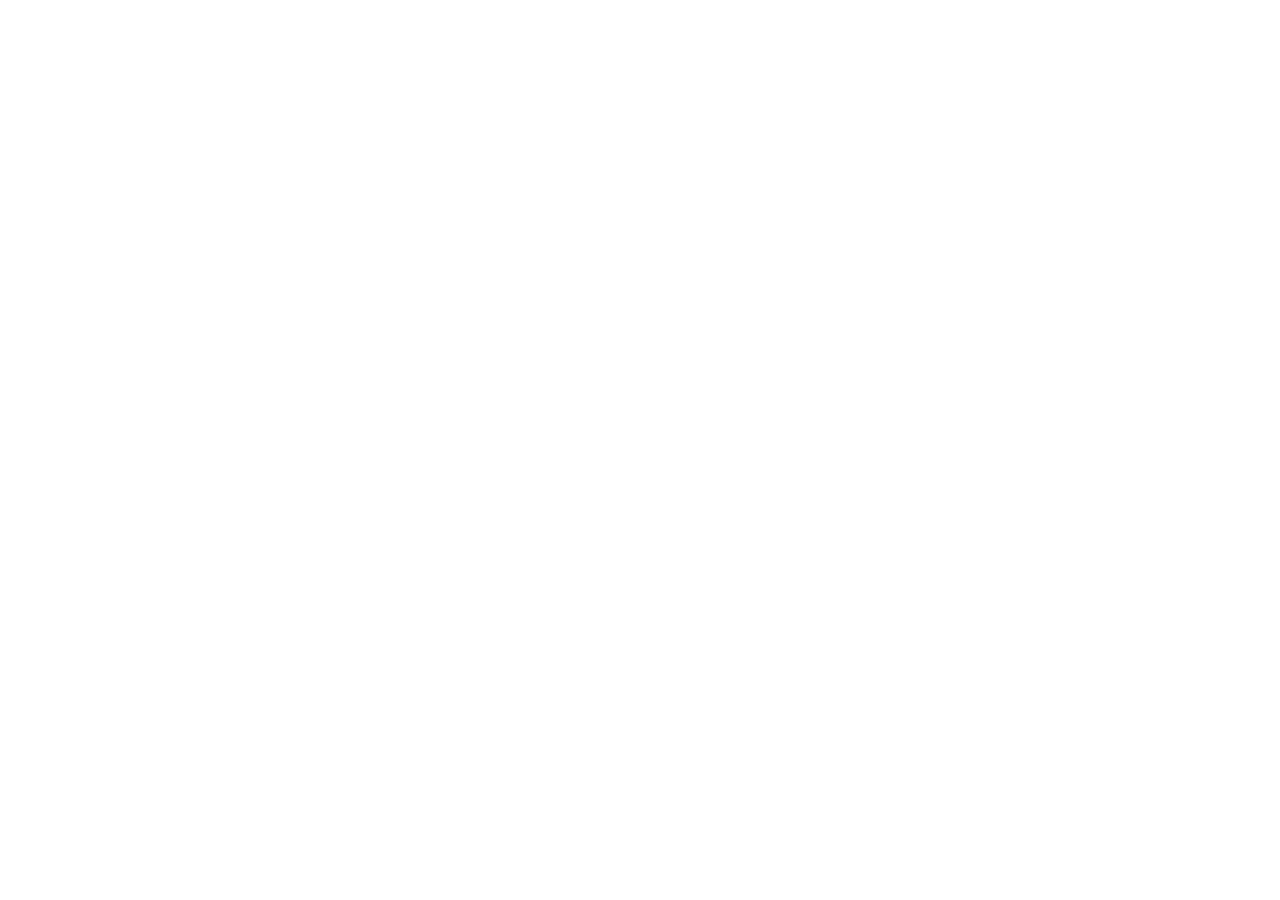
==== commit 749f9b08: "Update index.html" ====
--- a/index.html
+++ b/index.html
@@ -1,18 +1,18 @@
 <!DOCTYPE html><html><head><meta charset="utf-8">
-<meta name="viewport" content="width=device-width, initial-scale=1">
-<link rel="stylesheet" href="_nuxt/entry.COpcAZkl.css">
-<link rel="stylesheet" href="_nuxt/swiper-vue.Bs3d9ZnH.css">
-<link rel="modulepreload" as="script" crossorigin href="_nuxt/CPIMTh_-.js">
-<link rel="modulepreload" as="script" crossorigin href="_nuxt/CS_v0reC.js">
-<link rel="prefetch" as="style" href="_nuxt/default.CSQYp1aR.css">
-<link rel="prefetch" as="script" crossorigin href="_nuxt/lCI7fmPB.js">
-<link rel="prefetch" as="script" crossorigin href="_nuxt/BzjI3Yoo.js">
-<link rel="prefetch" as="script" crossorigin href="_nuxt/MFbvjeHC.js">
-<link rel="prefetch" as="style" href="_nuxt/error-404.JekaaCis.css">
-<link rel="prefetch" as="script" crossorigin href="_nuxt/CwmjLkwE.js">
-<link rel="prefetch" as="script" crossorigin href="_nuxt/D7t2mj_N.js">
-<link rel="prefetch" as="script" crossorigin href="_nuxt/DlAUqK2U.js">
-<link rel="prefetch" as="style" href="_nuxt/error-500.CNP9nqm1.css">
-<link rel="prefetch" as="script" crossorigin href="_nuxt/DkoSssVZ.js">
-<script type="module" src="_nuxt/CPIMTh_-.js" crossorigin></script></head><body><div id="__nuxt"></div><div id="teleports"></div><script type="application/json" id="__NUXT_DATA__" data-ssr="false">[{"_errors":1,"serverRendered":2,"data":3,"state":4,"once":5},{},false,{},{},["Set"]]</script>
-<script>window.__NUXT__={};window.__NUXT__.config={public:{},app:{baseURL:"/",buildAssetsDir:"/_nuxt/",cdnURL:""}}</script></body></html>
+    <meta name="viewport" content="width=device-width, initial-scale=1">
+    <link rel="stylesheet" href="_nuxt/entry.COpcAZkl.css">
+    <link rel="stylesheet" href="_nuxt/swiper-vue.Bs3d9ZnH.css">
+    <link rel="modulepreload" as="script" crossorigin href="_nuxt/CPIMTh_-.js">
+    <link rel="modulepreload" as="script" crossorigin href="_nuxt/CS_v0reC.js">
+    <link rel="prefetch" as="style" href="_nuxt/default.CSQYp1aR.css">
+    <link rel="prefetch" as="script" crossorigin href="_nuxt/lCI7fmPB.js">
+    <link rel="prefetch" as="script" crossorigin href="_nuxt/BzjI3Yoo.js">
+    <link rel="prefetch" as="script" crossorigin href="_nuxt/MFbvjeHC.js">
+    <link rel="prefetch" as="style" href="_nuxt/error-404.JekaaCis.css">
+    <link rel="prefetch" as="script" crossorigin href="_nuxt/CwmjLkwE.js">
+    <link rel="prefetch" as="script" crossorigin href="_nuxt/D7t2mj_N.js">
+    <link rel="prefetch" as="script" crossorigin href="_nuxt/DlAUqK2U.js">
+    <link rel="prefetch" as="style" href="_nuxt/error-500.CNP9nqm1.css">
+    <link rel="prefetch" as="script" crossorigin href="_nuxt/DkoSssVZ.js">
+    <script type="module" src="_nuxt/CPIMTh_-.js" crossorigin></script></head><body><div id="nuxt"></div><div id="teleports"></div><script type="application/json" id="__NUXT_DATA__" data-ssr="false">[{"_errors":1,"serverRendered":2,"data":3,"state":4,"once":5},{},false,{},{},["Set"]]</script>
+    <script>window.__NUXT__={};window.__NUXT__.config={public:{},app:{baseURL:"/",buildAssetsDir:"/_nuxt/",cdnURL:""}}</script></body></html>
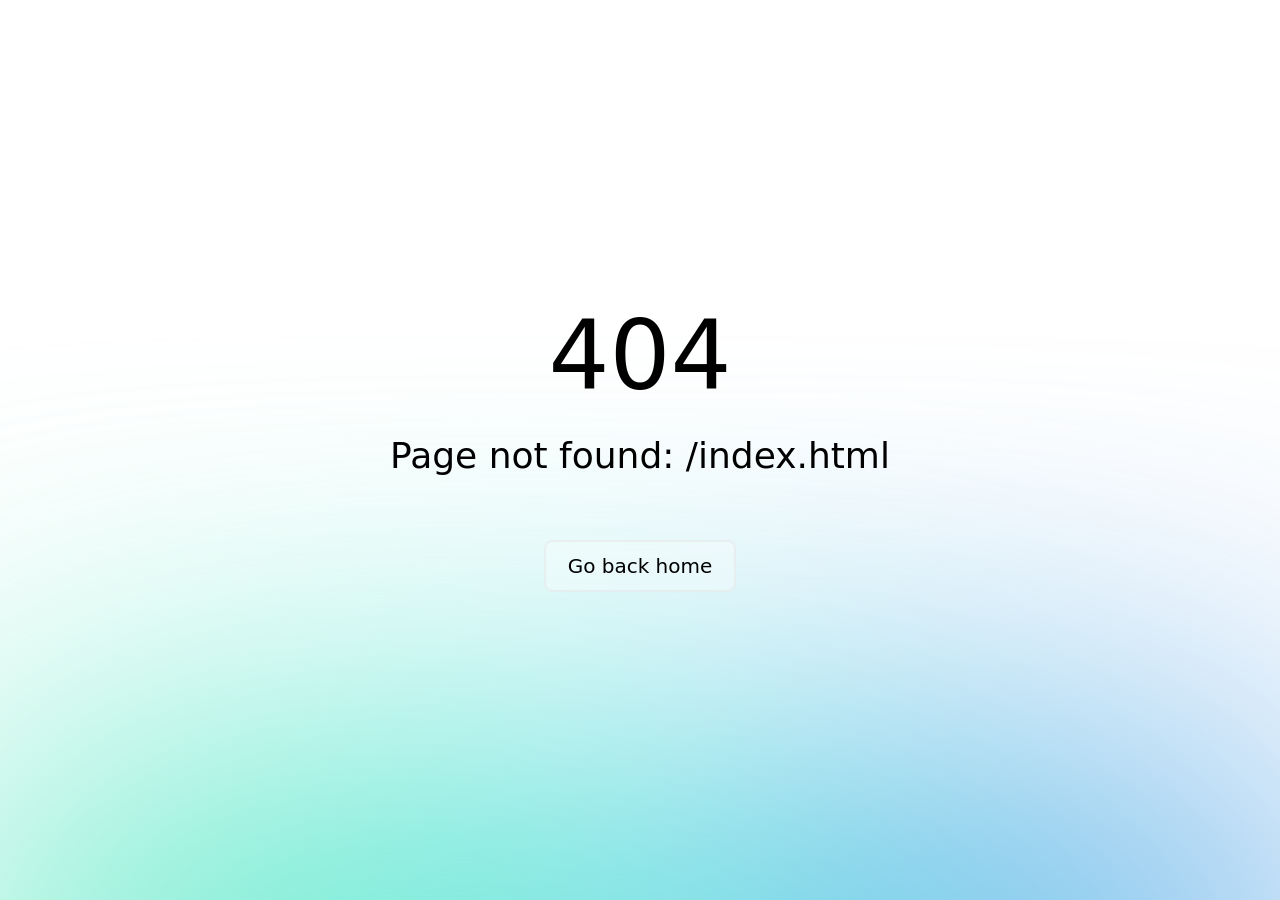
==== commit dac07f72: "Add files via upload" ====
--- a/index.html
+++ b/index.html
@@ -1,18 +1,18 @@
 <!DOCTYPE html><html><head><meta charset="utf-8">
-    <meta name="viewport" content="width=device-width, initial-scale=1">
-    <link rel="stylesheet" href="_nuxt/entry.COpcAZkl.css">
-    <link rel="stylesheet" href="_nuxt/swiper-vue.Bs3d9ZnH.css">
-    <link rel="modulepreload" as="script" crossorigin href="_nuxt/CPIMTh_-.js">
-    <link rel="modulepreload" as="script" crossorigin href="_nuxt/CS_v0reC.js">
-    <link rel="prefetch" as="style" href="_nuxt/default.CSQYp1aR.css">
-    <link rel="prefetch" as="script" crossorigin href="_nuxt/lCI7fmPB.js">
-    <link rel="prefetch" as="script" crossorigin href="_nuxt/BzjI3Yoo.js">
-    <link rel="prefetch" as="script" crossorigin href="_nuxt/MFbvjeHC.js">
-    <link rel="prefetch" as="style" href="_nuxt/error-404.JekaaCis.css">
-    <link rel="prefetch" as="script" crossorigin href="_nuxt/CwmjLkwE.js">
-    <link rel="prefetch" as="script" crossorigin href="_nuxt/D7t2mj_N.js">
-    <link rel="prefetch" as="script" crossorigin href="_nuxt/DlAUqK2U.js">
-    <link rel="prefetch" as="style" href="_nuxt/error-500.CNP9nqm1.css">
-    <link rel="prefetch" as="script" crossorigin href="_nuxt/DkoSssVZ.js">
-    <script type="module" src="_nuxt/CPIMTh_-.js" crossorigin></script></head><body><div id="nuxt"></div><div id="teleports"></div><script type="application/json" id="__NUXT_DATA__" data-ssr="false">[{"_errors":1,"serverRendered":2,"data":3,"state":4,"once":5},{},false,{},{},["Set"]]</script>
-    <script>window.__NUXT__={};window.__NUXT__.config={public:{},app:{baseURL:"/",buildAssetsDir:"/_nuxt/",cdnURL:""}}</script></body></html>
+<meta name="viewport" content="width=device-width, initial-scale=1">
+<link rel="stylesheet" href="/_nuxt/entry.COpcAZkl.css">
+<link rel="stylesheet" href="/_nuxt/swiper-vue.Bs3d9ZnH.css">
+<link rel="modulepreload" as="script" crossorigin href="/_nuxt/CPIMTh_-.js">
+<link rel="modulepreload" as="script" crossorigin href="/_nuxt/CS_v0reC.js">
+<link rel="prefetch" as="style" href="/_nuxt/default.CSQYp1aR.css">
+<link rel="prefetch" as="script" crossorigin href="/_nuxt/lCI7fmPB.js">
+<link rel="prefetch" as="script" crossorigin href="/_nuxt/BzjI3Yoo.js">
+<link rel="prefetch" as="script" crossorigin href="/_nuxt/MFbvjeHC.js">
+<link rel="prefetch" as="style" href="/_nuxt/error-404.JekaaCis.css">
+<link rel="prefetch" as="script" crossorigin href="/_nuxt/CwmjLkwE.js">
+<link rel="prefetch" as="script" crossorigin href="/_nuxt/D7t2mj_N.js">
+<link rel="prefetch" as="script" crossorigin href="/_nuxt/DlAUqK2U.js">
+<link rel="prefetch" as="style" href="/_nuxt/error-500.CNP9nqm1.css">
+<link rel="prefetch" as="script" crossorigin href="/_nuxt/DkoSssVZ.js">
+<script type="module" src="/_nuxt/CPIMTh_-.js" crossorigin></script></head><body><div id="__nuxt"></div><div id="teleports"></div><script type="application/json" id="__NUXT_DATA__" data-ssr="false">[{"_errors":1,"serverRendered":2,"data":3,"state":4,"once":5},{},false,{},{},["Set"]]</script>
+<script>window.__NUXT__={};window.__NUXT__.config={public:{},app:{baseURL:"",buildAssetsDir:"/_nuxt/",cdnURL:""}}</script></body></html>
